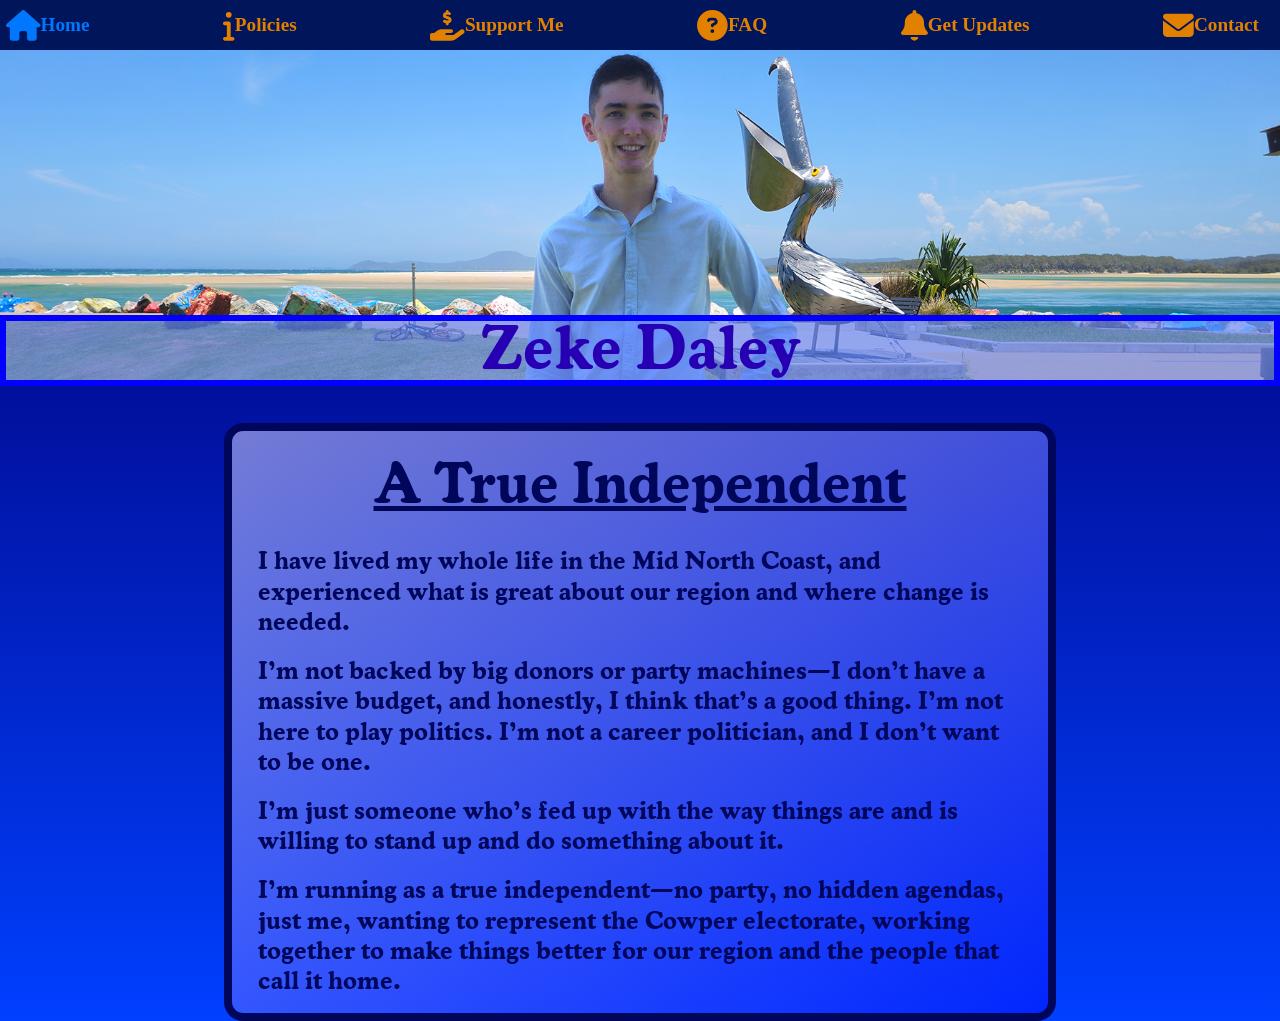
==== index.html @ 2a273895 "FAQ first iteration" ====
<!DOCTYPE html>
<html lang="en">
  <head>
    <meta charset="UTF-8" />
    <meta name="viewport" content="width=device-width, initial-scale=1.0" />
    <title>Zeke Daley Campaign For Independent Of Cowper</title>
    <link rel="icon" type="image/png" href="favicon.ico" />
    <link rel="stylesheet" href="Stylesheet.css" />
    <base target="_self" />
    <script src="Functions.js"></script>
  </head>
  <body>
    <div class="banner">
      <a class="button-current-page" href="index.html"
        ><span class="button-text">Home</span
        ><svg class="icons" viewBox="0 0 576 512">
          <path
            d="M575.8 255.5c0 18-15 32.1-32 32.1l-32 0 .7 160.2c0 2.7-.2 5.4-.5 8.1l0 16.2c0 22.1-17.9 40-40 40l-16 0c-1.1 0-2.2 0-3.3-.1c-1.4 .1-2.8 .1-4.2 .1L416 512l-24 0c-22.1 0-40-17.9-40-40l0-24 0-64c0-17.7-14.3-32-32-32l-64 0c-17.7 0-32 14.3-32 32l0 64 0 24c0 22.1-17.9 40-40 40l-24 0-31.9 0c-1.5 0-3-.1-4.5-.2c-1.2 .1-2.4 .2-3.6 .2l-16 0c-22.1 0-40-17.9-40-40l0-112c0-.9 0-1.9 .1-2.8l0-69.7-32 0c-18 0-32-14-32-32.1c0-9 3-17 10-24L266.4 8c7-7 15-8 22-8s15 2 21 7L564.8 231.5c8 7 12 15 11 24z"
          /></svg
      ></a>

      <a class="button" href="Policies.html"
        ><span class="button-text">Policies</span
        ><svg class="icons" viewBox="0 0 192 512">
          <path
            d="M48 80a48 48 0 1 1 96 0A48 48 0 1 1 48 80zM0 224c0-17.7 14.3-32 32-32l64 0c17.7 0 32 14.3 32 32l0 224 32 0c17.7 0 32 14.3 32 32s-14.3 32-32 32L32 512c-17.7 0-32-14.3-32-32s14.3-32 32-32l32 0 0-192-32 0c-17.7 0-32-14.3-32-32z"
          /></svg
      ></a>

      <a class="button" href="Support-Me.html"
        ><span class="button-text">Support Me</span
        ><svg class="icons" viewBox="0 0 576 512">
          <path
            d="M312 24l0 10.5c6.4 1.2 12.6 2.7 18.2 4.2c12.8 3.4 20.4 16.6 17 29.4s-16.6 20.4-29.4 17c-10.9-2.9-21.1-4.9-30.2-5c-7.3-.1-14.7 1.7-19.4 4.4c-2.1 1.3-3.1 2.4-3.5 3c-.3 .5-.7 1.2-.7 2.8c0 .3 0 .5 0 .6c.2 .2 .9 1.2 3.3 2.6c5.8 3.5 14.4 6.2 27.4 10.1l.9 .3s0 0 0 0c11.1 3.3 25.9 7.8 37.9 15.3c13.7 8.6 26.1 22.9 26.4 44.9c.3 22.5-11.4 38.9-26.7 48.5c-6.7 4.1-13.9 7-21.3 8.8l0 10.6c0 13.3-10.7 24-24 24s-24-10.7-24-24l0-11.4c-9.5-2.3-18.2-5.3-25.6-7.8c-2.1-.7-4.1-1.4-6-2c-12.6-4.2-19.4-17.8-15.2-30.4s17.8-19.4 30.4-15.2c2.6 .9 5 1.7 7.3 2.5c13.6 4.6 23.4 7.9 33.9 8.3c8 .3 15.1-1.6 19.2-4.1c1.9-1.2 2.8-2.2 3.2-2.9c.4-.6 .9-1.8 .8-4.1l0-.2c0-1 0-2.1-4-4.6c-5.7-3.6-14.3-6.4-27.1-10.3l-1.9-.6c-10.8-3.2-25-7.5-36.4-14.4c-13.5-8.1-26.5-22-26.6-44.1c-.1-22.9 12.9-38.6 27.7-47.4c6.4-3.8 13.3-6.4 20.2-8.2L264 24c0-13.3 10.7-24 24-24s24 10.7 24 24zM568.2 336.3c13.1 17.8 9.3 42.8-8.5 55.9L433.1 485.5c-23.4 17.2-51.6 26.5-80.7 26.5L192 512 32 512c-17.7 0-32-14.3-32-32l0-64c0-17.7 14.3-32 32-32l36.8 0 44.9-36c22.7-18.2 50.9-28 80-28l78.3 0 16 0 64 0c17.7 0 32 14.3 32 32s-14.3 32-32 32l-64 0-16 0c-8.8 0-16 7.2-16 16s7.2 16 16 16l120.6 0 119.7-88.2c17.8-13.1 42.8-9.3 55.9 8.5zM193.6 384c0 0 0 0 0 0l-.9 0c.3 0 .6 0 .9 0z"
          /></svg
      ></a>

      <a class="button" href="FAQ.html"
        ><span class="button-text">FAQ</span
        ><svg class="icons" viewBox="0 0 512 512">
          <path
            d="M256 512A256 256 0 1 0 256 0a256 256 0 1 0 0 512zM169.8 165.3c7.9-22.3 29.1-37.3 52.8-37.3l58.3 0c34.9 0 63.1 28.3 63.1 63.1c0 22.6-12.1 43.5-31.7 54.8L280 264.4c-.2 13-10.9 23.6-24 23.6c-13.3 0-24-10.7-24-24l0-13.5c0-8.6 4.6-16.5 12.1-20.8l44.3-25.4c4.7-2.7 7.6-7.7 7.6-13.1c0-8.4-6.8-15.1-15.1-15.1l-58.3 0c-3.4 0-6.4 2.1-7.5 5.3l-.4 1.2c-4.4 12.5-18.2 19-30.6 14.6s-19-18.2-14.6-30.6l.4-1.2zM224 352a32 32 0 1 1 64 0 32 32 0 1 1 -64 0z"
          /></svg
      ></a>

      <a class="button" href="Get-Updates.html"
        ><span class="button-text">Get Updates</span
        ><svg class="icons" viewBox="0 0 448 512">
          <path
            d="M224 0c-17.7 0-32 14.3-32 32l0 19.2C119 66 64 130.6 64 208l0 18.8c0 47-17.3 92.4-48.5 127.6l-7.4 8.3c-8.4 9.4-10.4 22.9-5.3 34.4S19.4 416 32 416l384 0c12.6 0 24-7.4 29.2-18.9s3.1-25-5.3-34.4l-7.4-8.3C401.3 319.2 384 273.9 384 226.8l0-18.8c0-77.4-55-142-128-156.8L256 32c0-17.7-14.3-32-32-32zm45.3 493.3c12-12 18.7-28.3 18.7-45.3l-64 0-64 0c0 17 6.7 33.3 18.7 45.3s28.3 18.7 45.3 18.7s33.3-6.7 45.3-18.7z"
          /></svg
      ></a>

      <a class="button" style="margin-right: 15px" href="Contact.html"
        ><span class="button-text">Contact</span
        ><svg class="icons" viewBox="0 0 512 512">
          <path
            d="M48 64C21.5 64 0 85.5 0 112c0 15.1 7.1 29.3 19.2 38.4L236.8 313.6c11.4 8.5 27 8.5 38.4 0L492.8 150.4c12.1-9.1 19.2-23.3 19.2-38.4c0-26.5-21.5-48-48-48L48 64zM0 176L0 384c0 35.3 28.7 64 64 64l384 0c35.3 0 64-28.7 64-64l0-208L294.4 339.2c-22.8 17.1-54 17.1-76.8 0L0 176z"
          /></svg
      ></a>
    </div>

    <div id="mySidenav" class="sidenav">
      <a class="button-current-page-test" href="index.html"
        ><span class="button-text-test">Home</span
        ><svg class="icons-test" viewBox="0 0 576 512">
          <path
            d="M575.8 255.5c0 18-15 32.1-32 32.1l-32 0 .7 160.2c0 2.7-.2 5.4-.5 8.1l0 16.2c0 22.1-17.9 40-40 40l-16 0c-1.1 0-2.2 0-3.3-.1c-1.4 .1-2.8 .1-4.2 .1L416 512l-24 0c-22.1 0-40-17.9-40-40l0-24 0-64c0-17.7-14.3-32-32-32l-64 0c-17.7 0-32 14.3-32 32l0 64 0 24c0 22.1-17.9 40-40 40l-24 0-31.9 0c-1.5 0-3-.1-4.5-.2c-1.2 .1-2.4 .2-3.6 .2l-16 0c-22.1 0-40-17.9-40-40l0-112c0-.9 0-1.9 .1-2.8l0-69.7-32 0c-18 0-32-14-32-32.1c0-9 3-17 10-24L266.4 8c7-7 15-8 22-8s15 2 21 7L564.8 231.5c8 7 12 15 11 24z"
          /></svg
      ></a>

      <a class="button-test" href="Policies.html"
        ><span class="button-text-test">Policies</span
        ><svg class="icons-test" viewBox="0 0 192 512">
          <path
            d="M48 80a48 48 0 1 1 96 0A48 48 0 1 1 48 80zM0 224c0-17.7 14.3-32 32-32l64 0c17.7 0 32 14.3 32 32l0 224 32 0c17.7 0 32 14.3 32 32s-14.3 32-32 32L32 512c-17.7 0-32-14.3-32-32s14.3-32 32-32l32 0 0-192-32 0c-17.7 0-32-14.3-32-32z"
          /></svg
      ></a>

      <a class="button-test" href="Support-Me.html"
        ><span class="button-text-test">Support Me</span
        ><svg class="icons-test" viewBox="0 0 576 512">
          <path
            d="M312 24l0 10.5c6.4 1.2 12.6 2.7 18.2 4.2c12.8 3.4 20.4 16.6 17 29.4s-16.6 20.4-29.4 17c-10.9-2.9-21.1-4.9-30.2-5c-7.3-.1-14.7 1.7-19.4 4.4c-2.1 1.3-3.1 2.4-3.5 3c-.3 .5-.7 1.2-.7 2.8c0 .3 0 .5 0 .6c.2 .2 .9 1.2 3.3 2.6c5.8 3.5 14.4 6.2 27.4 10.1l.9 .3s0 0 0 0c11.1 3.3 25.9 7.8 37.9 15.3c13.7 8.6 26.1 22.9 26.4 44.9c.3 22.5-11.4 38.9-26.7 48.5c-6.7 4.1-13.9 7-21.3 8.8l0 10.6c0 13.3-10.7 24-24 24s-24-10.7-24-24l0-11.4c-9.5-2.3-18.2-5.3-25.6-7.8c-2.1-.7-4.1-1.4-6-2c-12.6-4.2-19.4-17.8-15.2-30.4s17.8-19.4 30.4-15.2c2.6 .9 5 1.7 7.3 2.5c13.6 4.6 23.4 7.9 33.9 8.3c8 .3 15.1-1.6 19.2-4.1c1.9-1.2 2.8-2.2 3.2-2.9c.4-.6 .9-1.8 .8-4.1l0-.2c0-1 0-2.1-4-4.6c-5.7-3.6-14.3-6.4-27.1-10.3l-1.9-.6c-10.8-3.2-25-7.5-36.4-14.4c-13.5-8.1-26.5-22-26.6-44.1c-.1-22.9 12.9-38.6 27.7-47.4c6.4-3.8 13.3-6.4 20.2-8.2L264 24c0-13.3 10.7-24 24-24s24 10.7 24 24zM568.2 336.3c13.1 17.8 9.3 42.8-8.5 55.9L433.1 485.5c-23.4 17.2-51.6 26.5-80.7 26.5L192 512 32 512c-17.7 0-32-14.3-32-32l0-64c0-17.7 14.3-32 32-32l36.8 0 44.9-36c22.7-18.2 50.9-28 80-28l78.3 0 16 0 64 0c17.7 0 32 14.3 32 32s-14.3 32-32 32l-64 0-16 0c-8.8 0-16 7.2-16 16s7.2 16 16 16l120.6 0 119.7-88.2c17.8-13.1 42.8-9.3 55.9 8.5zM193.6 384c0 0 0 0 0 0l-.9 0c.3 0 .6 0 .9 0z"
          /></svg
      ></a>

      <a class="button-test" href="FAQ.html"
        ><span class="button-text-test">FAQ</span
        ><svg class="icons-test" viewBox="0 0 512 512">
          <path
            d="M256 512A256 256 0 1 0 256 0a256 256 0 1 0 0 512zM169.8 165.3c7.9-22.3 29.1-37.3 52.8-37.3l58.3 0c34.9 0 63.1 28.3 63.1 63.1c0 22.6-12.1 43.5-31.7 54.8L280 264.4c-.2 13-10.9 23.6-24 23.6c-13.3 0-24-10.7-24-24l0-13.5c0-8.6 4.6-16.5 12.1-20.8l44.3-25.4c4.7-2.7 7.6-7.7 7.6-13.1c0-8.4-6.8-15.1-15.1-15.1l-58.3 0c-3.4 0-6.4 2.1-7.5 5.3l-.4 1.2c-4.4 12.5-18.2 19-30.6 14.6s-19-18.2-14.6-30.6l.4-1.2zM224 352a32 32 0 1 1 64 0 32 32 0 1 1 -64 0z"
          /></svg
      ></a>

      <a class="button-test" href="Get-Updates.html"
        ><span class="button-text-test">Get Updates</span
        ><svg class="icons-test" viewBox="0 0 448 512">
          <path
            d="M224 0c-17.7 0-32 14.3-32 32l0 19.2C119 66 64 130.6 64 208l0 18.8c0 47-17.3 92.4-48.5 127.6l-7.4 8.3c-8.4 9.4-10.4 22.9-5.3 34.4S19.4 416 32 416l384 0c12.6 0 24-7.4 29.2-18.9s3.1-25-5.3-34.4l-7.4-8.3C401.3 319.2 384 273.9 384 226.8l0-18.8c0-77.4-55-142-128-156.8L256 32c0-17.7-14.3-32-32-32zm45.3 493.3c12-12 18.7-28.3 18.7-45.3l-64 0-64 0c0 17 6.7 33.3 18.7 45.3s28.3 18.7 45.3 18.7s33.3-6.7 45.3-18.7z"
          /></svg
      ></a>

      <a class="button-test" style="margin-right: 15px" href="Contact.html"
        ><span class="button-text-test">Contact</span
        ><svg class="icons-test" viewBox="0 0 512 512">
          <path
            d="M48 64C21.5 64 0 85.5 0 112c0 15.1 7.1 29.3 19.2 38.4L236.8 313.6c11.4 8.5 27 8.5 38.4 0L492.8 150.4c12.1-9.1 19.2-23.3 19.2-38.4c0-26.5-21.5-48-48-48L48 64zM0 176L0 384c0 35.3 28.7 64 64 64l384 0c35.3 0 64-28.7 64-64l0-208L294.4 339.2c-22.8 17.1-54 17.1-76.8 0L0 176z"
          /></svg
      ></a>
    </div>

    <!-- Mobile -->
    <div class="banner-mobile">
      <a class="button-mobile" href="Policies.html"
        ><svg class="icons-mobile" viewBox="0 0 192 512">
          <path
            d="M48 80a48 48 0 1 1 96 0A48 48 0 1 1 48 80zM0 224c0-17.7 14.3-32 32-32l64 0c17.7 0 32 14.3 32 32l0 224 32 0c17.7 0 32 14.3 32 32s-14.3 32-32 32L32 512c-17.7 0-32-14.3-32-32s14.3-32 32-32l32 0 0-192-32 0c-17.7 0-32-14.3-32-32z"
          /></svg
      ></a>

      <a class="button-mobile" href="Support-Me.html"
        ><svg class="icons-mobile" viewBox="0 0 576 512">
          <path
            d="M312 24l0 10.5c6.4 1.2 12.6 2.7 18.2 4.2c12.8 3.4 20.4 16.6 17 29.4s-16.6 20.4-29.4 17c-10.9-2.9-21.1-4.9-30.2-5c-7.3-.1-14.7 1.7-19.4 4.4c-2.1 1.3-3.1 2.4-3.5 3c-.3 .5-.7 1.2-.7 2.8c0 .3 0 .5 0 .6c.2 .2 .9 1.2 3.3 2.6c5.8 3.5 14.4 6.2 27.4 10.1l.9 .3s0 0 0 0c11.1 3.3 25.9 7.8 37.9 15.3c13.7 8.6 26.1 22.9 26.4 44.9c.3 22.5-11.4 38.9-26.7 48.5c-6.7 4.1-13.9 7-21.3 8.8l0 10.6c0 13.3-10.7 24-24 24s-24-10.7-24-24l0-11.4c-9.5-2.3-18.2-5.3-25.6-7.8c-2.1-.7-4.1-1.4-6-2c-12.6-4.2-19.4-17.8-15.2-30.4s17.8-19.4 30.4-15.2c2.6 .9 5 1.7 7.3 2.5c13.6 4.6 23.4 7.9 33.9 8.3c8 .3 15.1-1.6 19.2-4.1c1.9-1.2 2.8-2.2 3.2-2.9c.4-.6 .9-1.8 .8-4.1l0-.2c0-1 0-2.1-4-4.6c-5.7-3.6-14.3-6.4-27.1-10.3l-1.9-.6c-10.8-3.2-25-7.5-36.4-14.4c-13.5-8.1-26.5-22-26.6-44.1c-.1-22.9 12.9-38.6 27.7-47.4c6.4-3.8 13.3-6.4 20.2-8.2L264 24c0-13.3 10.7-24 24-24s24 10.7 24 24zM568.2 336.3c13.1 17.8 9.3 42.8-8.5 55.9L433.1 485.5c-23.4 17.2-51.6 26.5-80.7 26.5L192 512 32 512c-17.7 0-32-14.3-32-32l0-64c0-17.7 14.3-32 32-32l36.8 0 44.9-36c22.7-18.2 50.9-28 80-28l78.3 0 16 0 64 0c17.7 0 32 14.3 32 32s-14.3 32-32 32l-64 0-16 0c-8.8 0-16 7.2-16 16s7.2 16 16 16l120.6 0 119.7-88.2c17.8-13.1 42.8-9.3 55.9 8.5zM193.6 384c0 0 0 0 0 0l-.9 0c.3 0 .6 0 .9 0z"
          /></svg
      ></a>

      <a class="button-mobile" href="FAQ.html"
        ><svg class="icons-mobile" viewBox="0 0 512 512">
          <path
            d="M256 512A256 256 0 1 0 256 0a256 256 0 1 0 0 512zM169.8 165.3c7.9-22.3 29.1-37.3 52.8-37.3l58.3 0c34.9 0 63.1 28.3 63.1 63.1c0 22.6-12.1 43.5-31.7 54.8L280 264.4c-.2 13-10.9 23.6-24 23.6c-13.3 0-24-10.7-24-24l0-13.5c0-8.6 4.6-16.5 12.1-20.8l44.3-25.4c4.7-2.7 7.6-7.7 7.6-13.1c0-8.4-6.8-15.1-15.1-15.1l-58.3 0c-3.4 0-6.4 2.1-7.5 5.3l-.4 1.2c-4.4 12.5-18.2 19-30.6 14.6s-19-18.2-14.6-30.6l.4-1.2zM224 352a32 32 0 1 1 64 0 32 32 0 1 1 -64 0z"
          /></svg
      ></a>

      <a class="button-mobile" href="Get-Updates.html"
        ><svg class="icons-mobile" viewBox="0 0 448 512">
          <path
            d="M224 0c-17.7 0-32 14.3-32 32l0 19.2C119 66 64 130.6 64 208l0 18.8c0 47-17.3 92.4-48.5 127.6l-7.4 8.3c-8.4 9.4-10.4 22.9-5.3 34.4S19.4 416 32 416l384 0c12.6 0 24-7.4 29.2-18.9s3.1-25-5.3-34.4l-7.4-8.3C401.3 319.2 384 273.9 384 226.8l0-18.8c0-77.4-55-142-128-156.8L256 32c0-17.7-14.3-32-32-32zm45.3 493.3c12-12 18.7-28.3 18.7-45.3l-64 0-64 0c0 17 6.7 33.3 18.7 45.3s28.3 18.7 45.3 18.7s33.3-6.7 45.3-18.7z"
          /></svg
      ></a>

      <a class="button-mobile" href="Contact.html"
        ><svg class="icons-mobile" viewBox="0 0 512 512">
          <path
            d="M48 64C21.5 64 0 85.5 0 112c0 15.1 7.1 29.3 19.2 38.4L236.8 313.6c11.4 8.5 27 8.5 38.4 0L492.8 150.4c12.1-9.1 19.2-23.3 19.2-38.4c0-26.5-21.5-48-48-48L48 64zM0 176L0 384c0 35.3 28.7 64 64 64l384 0c35.3 0 64-28.7 64-64l0-208L294.4 339.2c-22.8 17.1-54 17.1-76.8 0L0 176z"
          /></svg
      ></a>

      <a class="button-mobile">
        <div class="hamburger-div">
          <label class="hamburger-menu">
            <input type="checkbox" id="Test-check" onclick="sidebar()" />
          </label>
        </div>
      </a>
    </div>
    <div class="title-div-alignment">
      <div class="image-div">
        <div class="title-div">
          <h1 class="title">Zeke Daley</h1>
        </div>
      </div>
    </div>
    <div class="main-div">
      <div class="intro-div">
        <h2 class="intro-title">A True Independent</h2>
        <br />
        <span class="intro-text">
          <p class="intro-paragraph">
            I have lived my whole life in the Mid North Coast, and experienced
            what is great about our region and where change is needed.
          </p>
          <p class="intro-paragraph">
            I’m not backed by big donors or party machines—I don’t have a
            massive budget, and honestly, I think that’s a good thing. I’m not
            here to play politics. I’m not a career politician, and I don’t want
            to be one.
          </p>
          <p class="intro-paragraph">
            I’m just someone who’s fed up with the way things are and is willing
            to stand up and do something about it.
          </p>
          <p class="intro-paragraph">
            I’m running as a true independent—no party, no hidden agendas, just
            me, wanting to represent the Cowper electorate, working together to
            make things better for our region and the people that call it home.
          </p>
        </span>
      </div>
    </div>

    <script>
      function hidemenu(x) {
        function sidebar() {
          var checkBox = document.getElementById("Test-check");
          if (checkBox.checked == true) {
            document.getElementById("mySidenav").style.width = "100%";
          } else {
            document.getElementById("mySidenav").style.width = "0";
          }
        }
        if (x.matches) {
          // If media query matches
          document.getElementById("Test-check").disabled = false;
        } else {
          document.getElementById("Test-check").disabled = true;
          document.getElementById("mySidenav").style.width = "0";
          document.getElementById("Test-check").checked = false;
        }
      }

      // Create a MediaQueryList object
      var x = window.matchMedia("(orientation: portrait)");

      // Call listener function at run time
      hidemenu(x);

      // Attach listener function on state changes
      x.addEventListener("change", function () {
        hidemenu(x);
      });
    </script>
  </body>
</html>
---- Stylesheet.css ----
:root {
  --Device-Height: 100vh;
  --Device-Width: 100vw;
  --Banner-Link-Colour: #e28000;
  --Button-Underline: none;
  --Button-Transition: 0.25s;
  --Button-Underline-Transition: 0.8vh;
  --Button-Underline-Transition-Colour: #6b6d8b00;
  --Main-Text-Colour: #00065a;
  --Bright-Blue: #2700b4;
  --aspect-ratio: calc(100vh / 100vw);
  /* Hamburger variables */
  --bar-width: 6vh;
  --bar-height: 0.8vh;
  --hamburger-gap: 1vh;
  --animation-timing: 200ms ease-in-out;
  --hamburger-height: calc(var(--bar-height) * 3 + var(--hamburger-gap) * 2);
  /* Dropdown variables */
  --dropdown-rotation: 0;
}
@font-face {
  font-family: "Cooper";
  src: url(Fonts/Cooper-ttf/Cooper-Bold.ttf) format("truetype");
}
@font-face {
  font-family: "Cooper-Regular";
  src: url(Fonts/Cooper-ttf/Cooper-Bold.ttf) format("truetype");
}
@font-face {
  font-family: "Cooper-Thin";
  src: url(Fonts/Cooper-ttf/Cooper-SemiBold.ttf) format("truetype");
}
/* Hamburger */

.hamburger-div {
  height: 0px;
  width: 0px;
}

.hamburger-menu {
  --x-width: calc(var(--hamburger-height) * 1.41421356237);
  --Banner-Link-Colour: #00000000;
  display: flex;
  flex-direction: column;
  gap: var(--hamburger-gap);
  top: 0px;
  position: relative;
  z-index: -2;
  cursor: default;
}

.sidenav {
  display: flex;
  flex-direction: column;
  justify-content: start;
  height: 100%;
  width: 0;
  max-width: 100%;
  position: fixed;
  z-index: 1;
  top: 0;
  right: 0;
  background-color: #3d0083;
  overflow-x: hidden;
  transition: 0.5s;
  padding-top: 60px;
}

.button-current-page-test {
  display: flex;
  z-index: 2;
  align-items: center;
  justify-content: left;
  cursor: pointer;
  top: 0px;
  height: fit-content;
  flex-direction: row-reverse;
  background-color: #00000000;
  border: none;
  margin: 0.6vw;
  --Banner-Link-Colour: #0077ff;
}
.button-text-test {
  font-size: 10vw;
  z-index: 2;
  font-weight: 900;
  font-family: Georgia;
  color: var(--Banner-Link-Colour);
  text-decoration: var(--Button-Underline);
  transition: var(--Button-Transition);
  text-underline-offset: var(--Button-Underline-Transition);
  text-decoration-color: var(--Button-Underline-Transition-Colour);
}
.icons-test {
  height: 10vw;
  z-index: 2;
  position: relative;
  fill: var(--Banner-Link-Colour);
  transition: var(--Button-Transition);
}

/* Hamburger end */
/* Dropdown Start */
.dropdown-div {
  height: 0px;
  width: 0px;
}

.dropdown-menu {
  --x-width: calc(var(--dropdown-height) * 1.41421356237);
  --Banner-Link-Colour: #00000000;
  display: flex;
  flex-direction: column;
  gap: var(--dropdown-gap);
  top: 0px;
  position: relative;
  z-index: -2;
  cursor: default;
}

.sidenav {
  display: flex;
  flex-direction: column;
  justify-content: start;
  height: 100%;
  width: 0;
  max-width: 100%;
  position: fixed;
  z-index: 1;
  top: 0;
  right: 0;
  background-color: #3d0083;
  overflow-x: hidden;
  transition: 0.5s;
  padding-top: 60px;
}

.button-current-page-test {
  display: flex;
  z-index: 2;
  align-items: center;
  justify-content: left;
  cursor: pointer;
  top: 0px;
  height: fit-content;
  flex-direction: row-reverse;
  background-color: #00000000;
  border: none;
  margin: 0.6vw;
  --Banner-Link-Colour: #0077ff;
}
.button-text-test {
  font-size: 10vw;
  z-index: 2;
  font-weight: 900;
  font-family: Georgia;
  color: var(--Banner-Link-Colour);
  text-decoration: var(--Button-Underline);
  transition: var(--Button-Transition);
  text-underline-offset: var(--Button-Underline-Transition);
  text-decoration-color: var(--Button-Underline-Transition-Colour);
}
.icons-test {
  height: 10vw;
  z-index: 2;
  position: relative;
  fill: var(--Banner-Link-Colour);
  transition: var(--Button-Transition);
}
/* Dropdown End */
ul {
  list-style-type: disc;
}
.banner {
  display: flex;
  justify-content: space-between;
  background-color: #00155a;
  padding: 0.47vw;
}
.banner-mobile {
  height: 0px;
  padding: 0vw;
  z-index: -2;
}
.button {
  display: flex;
  align-items: center;
  justify-content: center;
  cursor: pointer;
  top: 0px;
  height: 3vw;
  flex-direction: row-reverse;
  background-color: #00000000;
  border: none;
}
:link {
  color: #00000000;
}
.button:hover {
  --Banner-Link-Colour: #704000;
  --Button-Underline: underline;
  transition: var(--Button-Transition);
  --Button-Underline-Transition-Colour: #704000;
  --Button-Underline-Transition: 0.16vw;
}
.button-current-page {
  display: flex;
  align-items: center;
  justify-content: center;
  cursor: pointer;
  top: 0px;
  height: 3vw;
  flex-direction: row-reverse;
  background-color: #00000000;
  border: none;
  --Banner-Link-Colour: #0077ff;
}
.button-current-page:hover {
  --Banner-Link-Colour: #6b6d8b;
  --Button-Underline: underline;
  --Button-Underline-Transition: 3px;
  --Button-Underline-Transition-Colour: #6b6d8b;
}
.button-text {
  font-size: 1.5vw;
  font-weight: 900;
  font-family: Georgia;
  color: var(--Banner-Link-Colour);
  text-decoration: var(--Button-Underline);
  transition: var(--Button-Transition);
  text-underline-offset: var(--Button-Underline-Transition);
  text-decoration-color: var(--Button-Underline-Transition-Colour);
}
.intro-title {
  color: var(--Main-Text-Colour);
  font-family: "Cooper";
  font-size: 1.5cm;
  text-decoration: underline;
  text-underline-offset: 0.1cm;
}
.intro-subtitle {
  color: var(--Main-Text-Colour);
  font-family: "Cooper";
  font-size: 1cm;
  text-decoration: underline;
  text-align: left;
}
.intro-paragraph {
  color: var(--Main-Text-Colour);
  font-family: "Cooper-Regular";
  line-height: 0.8cm;
  margin-bottom: 0.5cm;
  font-size: 0.67cm;
  text-align: left;
}
.FAQ-Heading {
  color: var(--Bright-Blue);
  font-family: "Cooper-Regular";
  line-height: 0.8cm;
  text-decoration: underline;
  text-decoration-thickness: 0.07cm;
  margin-bottom: 0.5cm;
  font-size: 0.67cm;
  text-align: left;
}
.email-link {
  color: var(--Main-Text-Colour);
  font-family: "Cooper-Regular";
  line-height: 0.8cm;
  margin-bottom: 0.5cm;
  font-size: 0.67cm;
  text-align: left;
}
.bottom-text {
  color: var(--Main-Text-Colour);
  font-family: "Cooper-Thin";
  line-height: 0.8cm;
  margin-bottom: 0.5cm;
  font-size: 0.67cm;
  font-style: italic;
}
.bottom-div {
  width: 70%;
}
.intro-div {
  display: flex;
  flex-direction: column;
  align-items: center;
  background-image: linear-gradient(
    150deg,
    rgba(212, 212, 255, 0.541),
    rgba(0, 26, 255, 0.658)
  );
  text-align: center;
  margin-top: 3vw;
  border-radius: 1.5vw;
  border-width: 0.23cm;
  border-style: solid;
  border-color: var(--Main-Text-Colour);
  padding-left: 2vw;
  padding-right: 2vw;
  width: 65%;
}
.intro-text {
  color: var(--Main-Text-Colour);
  font-family: Helvetica;
}
.main-div {
  display: flex;
  justify-content: center;
  position: relative;
}
.icons {
  height: 2.4vw;
  position: relative;
  fill: var(--Banner-Link-Colour);
  transition: var(--Button-Transition);
}
.icons-mobile {
  height: 0;
  position: relative;
  fill: var(--Banner-Link-Colour);
  transition: var(--Button-Transition);
}
.title {
  color: var(--Bright-Blue);
  font-size: 4.8vw;
  font-weight: 1000;
  font-family: "Cooper";
  position: relative;
  text-align: center;
  bottom: 0.6vw;
}
.title-div {
  display: flex;
  flex-direction: column;
  justify-content: center;
  position: absolute;
  width: 100%;
  height: 5.5vw;
  background-color: #678affa9;
  border-style: solid;
  border-width: 0.75vh;
  border-color: #0400ff;
  top: 20.7vw;
}
.title-div-alignment {
  width: 100%;
  display: flex;
  flex-direction: column;
}
.Self_Image {
  position: relative;
  top: 0px;
  width: 100%;
  height: auto;
  opacity: 100%;
  z-index: -1;
}
.image-div {
  display: flex;
  flex-direction: column;
  position: relative;
  margin: 0px;
  background-image: url("Photo-for-funds-Long-Banner.png");
  background-size: contain;
  aspect-ratio: 7152 / 1870;
}

body {
  background: linear-gradient(to bottom, #02007c 20vh, #0040ff);
  min-height: 100vh;
  margin: 0;
}

* {
  margin: 0;
  padding: 0;
  box-sizing: border-box;
}
@media (orientation: portrait) {
  .title {
    color: #2700b4;
    font-size: 8.5vw;
    font-weight: 1000;
    font-family: "Cooper";
    position: relative;
    text-align: center;
    bottom: 1vw;
  }
  .title-div {
    display: flex;
    flex-direction: column;
    justify-content: center;
    position: absolute;
    width: 100%;
    height: 12vw;
    background-color: #678affa9;
    border-style: solid;
    border-width: 0.75vh;
    border-color: #0400ff;
    top: 44.5vw;
  }
  .title-div-alignment {
    width: 100%;
    display: flex;
    flex-direction: column;
  }
  .intro-div {
    width: 92vw;
    padding-left: 5vw;
    padding-right: 5vw;
  }
  .intro-title {
    font-size: 0.8cm;
  }
  .intro-subtitle {
    font-size: 0.6cm;
  }
  .intro-paragraph {
    line-height: 0.7cm;
    font-size: 0.5cm;
    font-family: "Cooper-Regular";
  }
  .bottom-text {
    font-size: 0.6cm;
  }
  .bottom-div {
    width: 100%;
  }
  .banner {
    padding: 0px;
  }
  .button-mobile {
    display: flex;
    align-items: center;
    justify-content: center;
    cursor: pointer;
    top: 0px;
    height: fit-content;
    flex-direction: row-reverse;
    background-color: #00000000;
    border: none;
  }
  .banner-mobile {
    display: flex;
    z-index: 2;
    justify-content: space-between;
    background-color: #00155a;
    padding: 0.47vw;
    height: fit-content;
  }
  .image-div {
    background-image: url("Self_Photo_Banner-Phone.png");
    background-size: contain;
    aspect-ratio: 4392 / 2469;
  }
  .button {
    width: 0px;
    height: 0px;
  }
  .icons {
    height: 0px;
  }
  .icons-mobile {
    height: 5vh;
    width: 5vh;
  }
  .button-current-page {
    width: 0px;
    height: fit-content;
  }
  .button-text {
    font-size: 0px;
  }
  /* Hamburger */

  .hamburger-div {
    height: fit-content;
    width: fit-content;
  }

  .hamburger-menu {
    --x-width: calc(var(--hamburger-height) * 1.41421356237);
    --Banner-Link-Colour: rgb(255, 115, 0);

    display: flex;
    flex-direction: column;
    gap: var(--hamburger-gap);
    width: 6vh;
    position: relative;
    top: var(--hamburger-margin);
    left: var(--hamburger-margin);
    z-index: 2;
    cursor: pointer;
  }
  .hamburger-menu:has(input:focus-visible)::before,
  .hamburger-menu:has(input:focus-visible)::after,
  .hamburger-menu input:focus-visible {
    border: 1px solid var(--Banner-Link-Colour);
    box-shadow: 0 0 0 1px var(--Banner-Link-Colour);
  }

  .hamburger-menu::before,
  .hamburger-menu::after,
  .hamburger-menu input {
    content: "";
    width: var(--bar-width);
    height: var(--bar-height);
    background-color: var(--Banner-Link-Colour);
    border-radius: 9999px;
    transform-origin: left center;
    transition: opacity var(--animation-timing), width var(--animation-timing),
      rotate var(--animation-timing), translate var(--animation-timing),
      background-color var(--animation-timing);
  }

  .hamburger-menu input {
    appearance: none;
    padding: 0;
    margin: 0;
    outline: none;
    pointer-events: none;
  }

  .hamburger-menu:has(input:checked)::before {
    rotate: 45deg;
    width: var(--x-width);
    translate: 0 calc(var(--bar-height) / -2);
  }

  .hamburger-menu:has(input:checked)::after {
    rotate: -45deg;
    width: var(--x-width);
    translate: 0 calc(var(--bar-height) / 2);
  }

  .hamburger-menu input:checked {
    opacity: 0;
    width: 0;
  }

  .sidenav {
    display: flex;
    flex-direction: column;
    justify-content: start;
    height: 100%;
    width: 0;
    max-width: 100%;
    position: fixed;
    z-index: 1;
    top: 0;
    right: 0;
    background-color: #3d0083;
    overflow-x: hidden;
    transition: 0.5s;
    padding-top: 60px;
  }

  .button-test {
    display: flex;
    align-items: center;
    justify-content: left;
    cursor: pointer;
    top: 0px;
    height: fit-content;
    width: 80vw;
    flex-direction: row-reverse;
    background-color: #00000000;
    border: none;
    margin: 0.6vw;
    margin-top: 5vw;
  }
  .button-test:hover {
    --Banner-Link-Colour: #704000;
    --Button-Underline: underline;
    transition: var(--Button-Transition);
    --Button-Underline-Transition-Colour: #704000;
    --Button-Underline-Transition: 0.16vw;
  }
  .button-current-page-test {
    display: flex;
    z-index: 2;
    align-items: center;
    justify-content: left;
    cursor: pointer;
    top: 0px;
    height: fit-content;
    width: 80vw;
    flex-direction: row-reverse;
    background-color: #00000000;
    border: none;
    margin: 0.6vw;
    margin-top: 5vw;
    --Banner-Link-Colour: #0077ff;
  }
  .button-current-page-test:hover {
    --Banner-Link-Colour: #6b6d8b;
    --Button-Underline: underline;
    transition: var(--Button-Transition);
    --Button-Underline-Transition-Colour: #6b6d8b;
    --Button-Underline-Transition: 0.16vw;
  }
  .button-text-test {
    font-size: 7vw;
    z-index: 2;
    font-weight: 900;
    font-family: Georgia;
    color: var(--Banner-Link-Colour);
    text-decoration: var(--Button-Underline);
    transition: var(--Button-Transition);
    text-underline-offset: var(--Button-Underline-Transition);
    text-decoration-color: var(--Button-Underline-Transition-Colour);
  }
  .icons-test {
    height: 7vw;
    width: 7vw;
    margin: 0.5vw;
    margin-right: 1.25vw;
    z-index: 2;
    position: relative;
    fill: var(--Banner-Link-Colour);
    transition: var(--Button-Transition);
  }
}
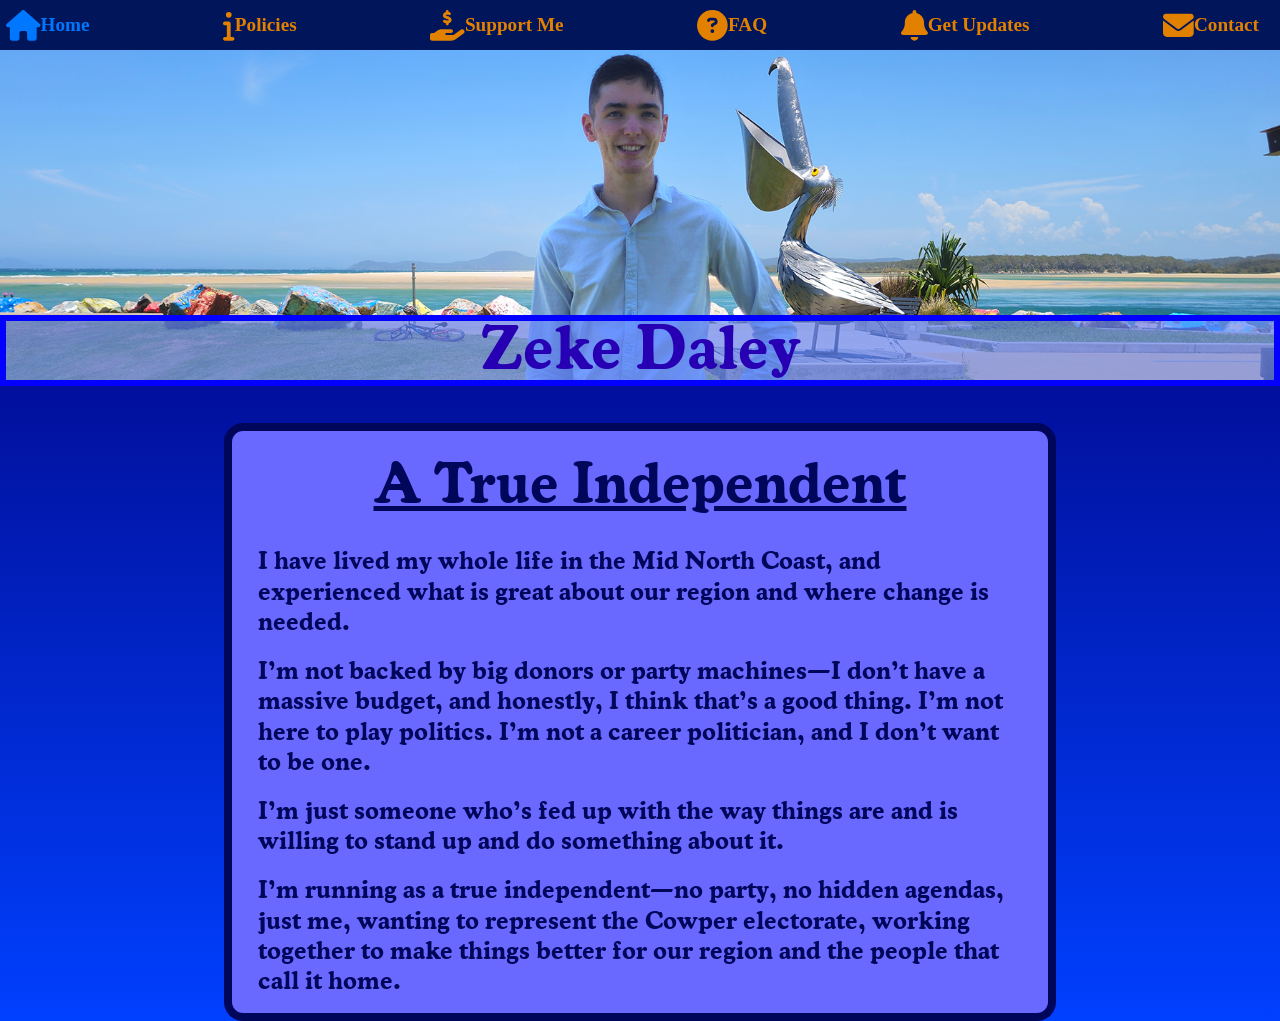
==== commit efe0d60f: "updated div background so all are the same as FAQ" ====
--- a/index.html
+++ b/index.html
@@ -163,7 +163,16 @@
       </div>
     </div>
     <div class="main-div">
-      <div class="intro-div">
+      <div
+        class="intro-div"
+        style="
+          background-image: linear-gradient(
+            150deg,
+            rgb(105, 105, 255),
+            rgb(105, 105, 255)
+          );
+        "
+      >
         <h2 class="intro-title">A True Independent</h2>
         <br />
         <span class="intro-text">
--- a/Stylesheet.css
+++ b/Stylesheet.css
@@ -100,74 +100,140 @@
 }
 
 /* Hamburger end */
-/* Dropdown Start */
-.dropdown-div {
-  height: 0px;
-  width: 0px;
-}
-
-.dropdown-menu {
-  --x-width: calc(var(--dropdown-height) * 1.41421356237);
-  --Banner-Link-Colour: #00000000;
-  display: flex;
-  flex-direction: column;
-  gap: var(--dropdown-gap);
-  top: 0px;
-  position: relative;
-  z-index: -2;
-  cursor: default;
-}
-
-.sidenav {
-  display: flex;
-  flex-direction: column;
-  justify-content: start;
-  height: 100%;
-  width: 0;
-  max-width: 100%;
-  position: fixed;
-  z-index: 1;
-  top: 0;
-  right: 0;
-  background-color: #3d0083;
-  overflow-x: hidden;
-  transition: 0.5s;
-  padding-top: 60px;
-}
-
-.button-current-page-test {
-  display: flex;
-  z-index: 2;
-  align-items: center;
-  justify-content: left;
-  cursor: pointer;
-  top: 0px;
-  height: fit-content;
-  flex-direction: row-reverse;
-  background-color: #00000000;
-  border: none;
-  margin: 0.6vw;
-  --Banner-Link-Colour: #0077ff;
-}
-.button-text-test {
-  font-size: 10vw;
-  z-index: 2;
-  font-weight: 900;
-  font-family: Georgia;
-  color: var(--Banner-Link-Colour);
-  text-decoration: var(--Button-Underline);
-  transition: var(--Button-Transition);
-  text-underline-offset: var(--Button-Underline-Transition);
-  text-decoration-color: var(--Button-Underline-Transition-Colour);
-}
-.icons-test {
-  height: 10vw;
-  z-index: 2;
-  position: relative;
-  fill: var(--Banner-Link-Colour);
-  transition: var(--Button-Transition);
-}
-/* Dropdown End */
+
+
+  /* Dropdown Start */
+
+  .dropdown-menu {
+    --x-width: calc(var(--dropdown-height) * 1.41421356237);
+    --Banner-Link-Colour: rgb(255, 115, 0);
+
+    display: flex;
+    flex-direction: column;
+    gap: var(--dropdown-gap);
+    width: 6vh;
+    position: relative;
+    top: var(--dropdown-margin);
+    left: var(--dropdown-margin);
+    z-index: 2;
+    cursor: pointer;
+  }
+  .dropdown-menu:has(input:focus-visible)::before,
+  .dropdown-menu:has(input:focus-visible)::after,
+  .dropdown-menu input:focus-visible {
+    border: 1px solid var(--Banner-Link-Colour);
+    box-shadow: 0 0 0 1px var(--Banner-Link-Colour);
+  }
+
+  .dropdown-menu input {
+    padding: 0;
+    margin: 0;
+    outline: none;
+    pointer-events: none;
+    transition: 1s;
+  }
+
+  .dropdown-menu:has(input:checked)::before {
+    transform: rotate(90deg);
+    transition: 1s;
+  }
+
+  .dropdown-menu:has(input:checked)::after {
+    transform: rotate(90deg);
+    transition: 1s;
+  }
+
+  .dropdown-menu input:checked {
+    opacity: 0;
+    width: 0;
+  }
+
+  .sidenav {
+    display: flex;
+    flex-direction: column;
+    justify-content: start;
+    height: 100%;
+    width: 0;
+    max-width: 100%;
+    position: fixed;
+    z-index: 1;
+    top: 0;
+    right: 0;
+    background-color: #3d0083;
+    overflow-x: hidden;
+    transition: 0.5s;
+    padding-top: 60px;
+  }
+
+  .button-test {
+    display: flex;
+    align-items: center;
+    justify-content: left;
+    cursor: pointer;
+    top: 0px;
+    height: fit-content;
+    width: 80vw;
+    flex-direction: row-reverse;
+    background-color: #00000000;
+    border: none;
+    margin: 0.6vw;
+    margin-top: 5vw;
+  }
+  .button-test:hover {
+    --Banner-Link-Colour: #704000;
+    --Button-Underline: underline;
+    transition: var(--Button-Transition);
+    --Button-Underline-Transition-Colour: #704000;
+    --Button-Underline-Transition: 0.16vw;
+  }
+  .button-current-page-test {
+    display: flex;
+    z-index: 2;
+    align-items: center;
+    justify-content: left;
+    cursor: pointer;
+    top: 0px;
+    height: fit-content;
+    width: 80vw;
+    flex-direction: row-reverse;
+    background-color: #00000000;
+    border: none;
+    margin: 0.6vw;
+    margin-top: 5vw;
+    --Banner-Link-Colour: #0077ff;
+  }
+  .button-current-page-test:hover {
+    --Banner-Link-Colour: #6b6d8b;
+    --Button-Underline: underline;
+    transition: var(--Button-Transition);
+    --Button-Underline-Transition-Colour: #6b6d8b;
+    --Button-Underline-Transition: 0.16vw;
+  }
+  .button-text-test {
+    font-size: 7vw;
+    z-index: 2;
+    font-weight: 900;
+    font-family: Georgia;
+    color: var(--Banner-Link-Colour);
+    text-decoration: var(--Button-Underline);
+    transition: var(--Button-Transition);
+    text-underline-offset: var(--Button-Underline-Transition);
+    text-decoration-color: var(--Button-Underline-Transition-Colour);
+  }
+  .icons-test {
+    height: 7vw;
+    width: 7vw;
+    margin: 0.5vw;
+    margin-right: 1.25vw;
+    z-index: 2;
+    position: relative;
+    fill: var(--Banner-Link-Colour);
+    transition: var(--Button-Transition);
+  }
+  /* Dropdown End */
+
+
+
 ul {
   list-style-type: disc;
 }
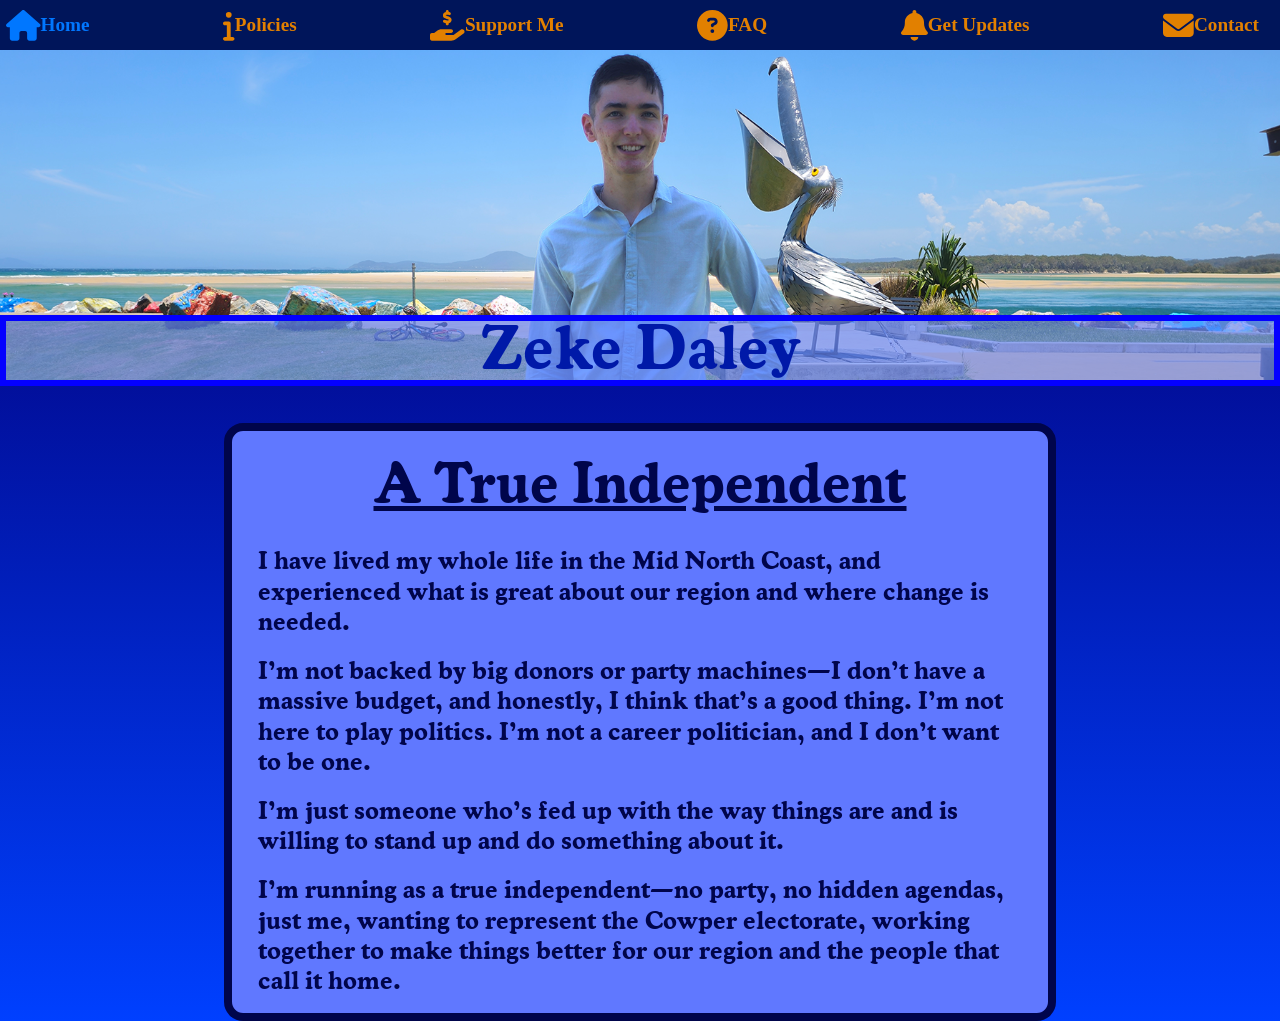
==== commit 640e531b: "Adding dropdown for FAQ and adjusting the colours across the website" ====
--- a/index.html
+++ b/index.html
@@ -9,7 +9,7 @@
     <base target="_self" />
     <script src="Functions.js"></script>
   </head>
-  <body>
+  <body onload="CheckboxCheck()">
     <div class="banner">
       <a class="button-current-page" href="index.html"
         ><span class="button-text">Home</span
@@ -163,16 +163,7 @@
       </div>
     </div>
     <div class="main-div">
-      <div
-        class="intro-div"
-        style="
-          background-image: linear-gradient(
-            150deg,
-            rgb(105, 105, 255),
-            rgb(105, 105, 255)
-          );
-        "
-      >
+      <div class="intro-div">
         <h2 class="intro-title">A True Independent</h2>
         <br />
         <span class="intro-text">
--- a/Stylesheet.css
+++ b/Stylesheet.css
@@ -6,17 +6,17 @@
   --Button-Transition: 0.25s;
   --Button-Underline-Transition: 0.8vh;
   --Button-Underline-Transition-Colour: #6b6d8b00;
-  --Main-Text-Colour: #00065a;
-  --Bright-Blue: #2700b4;
+  --Main-Text-Colour: #00054b;
+  --Bright-Blue: #0019a8;
+  --Subheading-Colour: rgb(0, 0, 141);
   --aspect-ratio: calc(100vh / 100vw);
+  --Link-Colour: rgb(49, 247, 0);
   /* Hamburger variables */
   --bar-width: 6vh;
   --bar-height: 0.8vh;
   --hamburger-gap: 1vh;
   --animation-timing: 200ms ease-in-out;
   --hamburger-height: calc(var(--bar-height) * 3 + var(--hamburger-gap) * 2);
-  /* Dropdown variables */
-  --dropdown-rotation: 0;
 }
 @font-face {
   font-family: "Cooper";
@@ -101,49 +101,416 @@
 
 /* Hamburger end */
 
-
-  /* Dropdown Start */
-
-  .dropdown-menu {
-    --x-width: calc(var(--dropdown-height) * 1.41421356237);
+/* Dropdown Start */
+.dropdown-content {
+  max-height: 0;
+  overflow: hidden;
+  transition: max-height 0.3s ease;
+}
+
+.dropdown-header {
+  cursor: pointer;
+  user-select: none;
+  padding: 10px;
+  margin-bottom: 1px;
+  transform: rotate(-90);
+}
+
+.dropdown-header .arrow {
+  display: inline-block;
+  transition: transform 0.3s ease;
+  transform: rotate(-90);
+  fill: var(--Subheading-Colour);
+}
+.underline {
+  text-decoration-thickness: 0.07cm;
+}
+
+.dropdown-header.active .arrow {
+  transform: rotate(90deg);
+}
+
+/* Optional styling for content area */
+.dropdown-content p {
+  color: var(--Main-Text-Colour);
+  font-family: "Cooper-Regular";
+  line-height: 0.8cm;
+  margin-bottom: 0.5cm;
+  font-size: 0.67cm;
+  text-align: left;
+}
+/* Dropdown End */
+
+ul {
+  list-style-type: disc;
+}
+.banner {
+  display: flex;
+  justify-content: space-between;
+  background-color: #00155a;
+  padding: 0.47vw;
+}
+.banner-mobile {
+  height: 0px;
+  padding: 0vw;
+  z-index: -2;
+}
+.button {
+  display: flex;
+  align-items: center;
+  justify-content: center;
+  cursor: pointer;
+  top: 0px;
+  height: 3vw;
+  flex-direction: row-reverse;
+  background-color: #00000000;
+  border: none;
+}
+:link {
+  color: #00000000;
+}
+.button:hover {
+  --Banner-Link-Colour: #704000;
+  --Button-Underline: underline;
+  transition: var(--Button-Transition);
+  --Button-Underline-Transition-Colour: #704000;
+  --Button-Underline-Transition: 0.16vw;
+}
+.button-current-page {
+  display: flex;
+  align-items: center;
+  justify-content: center;
+  cursor: pointer;
+  top: 0px;
+  height: 3vw;
+  flex-direction: row-reverse;
+  background-color: #00000000;
+  border: none;
+  --Banner-Link-Colour: #0077ff;
+}
+.button-current-page:hover {
+  --Banner-Link-Colour: #6b6d8b;
+  --Button-Underline: underline;
+  --Button-Underline-Transition: 3px;
+  --Button-Underline-Transition-Colour: #6b6d8b;
+}
+.button-text {
+  font-size: 1.5vw;
+  font-weight: 900;
+  font-family: Georgia;
+  color: var(--Banner-Link-Colour);
+  text-decoration: var(--Button-Underline);
+  transition: var(--Button-Transition);
+  text-underline-offset: var(--Button-Underline-Transition);
+  text-decoration-color: var(--Button-Underline-Transition-Colour);
+}
+.intro-title {
+  color: var(--Main-Text-Colour);
+  font-family: "Cooper";
+  font-size: 1.5cm;
+  text-decoration: underline;
+  text-underline-offset: 0.1cm;
+}
+.intro-subtitle {
+  color: var(--Subheading-Colour);
+  font-family: "Cooper";
+  font-size: 1cm;
+  text-decoration: underline;
+  text-align: left;
+}
+.intro-paragraph {
+  color: var(--Main-Text-Colour);
+  font-family: "Cooper-Regular";
+  line-height: 0.8cm;
+  margin-bottom: 0.5cm;
+  font-size: 0.67cm;
+  text-align: left;
+}
+.FAQ-Heading {
+  color: var(--Subheading-Colour);
+  font-family: "Cooper-Regular";
+  line-height: 0.8cm;
+  margin-bottom: 0cm;
+  font-size: 0.67cm;
+  text-align: left;
+}
+.intro-paragraph-FAQ {
+  color: var(--Main-Text-Colour);
+  font-family: "Cooper-Regular";
+  line-height: 0cm;
+  margin-bottom: 0cm;
+  font-size: 0cm;
+  text-align: left;
+}
+.email-link {
+  color: var(--Main-Text-Colour);
+  font-family: "Cooper-Regular";
+  line-height: 0.8cm;
+  margin-bottom: 0.5cm;
+  font-size: 0.67cm;
+  text-align: left;
+}
+.bottom-text {
+  color: var(--Main-Text-Colour);
+  font-family: "Cooper-Thin";
+  line-height: 0.8cm;
+  margin-bottom: 0.5cm;
+  font-size: 0.67cm;
+  font-style: italic;
+}
+.bottom-div {
+  width: 70%;
+}
+.intro-div {
+  display: flex;
+  flex-direction: column;
+  align-items: center;
+  text-align: center;
+  margin-top: 3vw;
+  background-color: #6078ff;
+  border-radius: 1.5vw;
+  border-width: 0.23cm;
+  border-style: solid;
+  border-color: var(--Main-Text-Colour);
+  padding-left: 2vw;
+  padding-right: 2vw;
+  width: 65%;
+}
+.intro-text {
+  color: var(--Main-Text-Colour);
+  font-family: Helvetica;
+}
+.main-div {
+  display: flex;
+  justify-content: center;
+  position: relative;
+}
+.icons {
+  height: 2.4vw;
+  position: relative;
+  fill: var(--Banner-Link-Colour);
+  transition: var(--Button-Transition);
+}
+.icons-mobile {
+  height: 0;
+  position: relative;
+  fill: var(--Banner-Link-Colour);
+  transition: var(--Button-Transition);
+}
+.title {
+  color: var(--Bright-Blue);
+  font-size: 4.8vw;
+  font-weight: 1000;
+  font-family: "Cooper";
+  position: relative;
+  text-align: center;
+  bottom: 0.6vw;
+}
+.title-div {
+  display: flex;
+  flex-direction: column;
+  justify-content: center;
+  position: absolute;
+  width: 100%;
+  height: 5.5vw;
+  background-color: #678affa9;
+  border-style: solid;
+  border-width: 0.75vh;
+  border-color: #0400ff;
+  top: 20.7vw;
+}
+.title-div-alignment {
+  width: 100%;
+  display: flex;
+  flex-direction: column;
+}
+.Self_Image {
+  position: relative;
+  top: 0px;
+  width: 100%;
+  height: auto;
+  opacity: 100%;
+  z-index: -1;
+}
+.image-div {
+  display: flex;
+  flex-direction: column;
+  position: relative;
+  margin: 0px;
+  background-image: url("Photo-for-funds-Long-Banner.png");
+  background-size: contain;
+  aspect-ratio: 7152 / 1870;
+}
+
+body {
+  background: linear-gradient(to bottom, #02007c 20vh, #0040ff);
+  min-height: 100vh;
+  margin: 0;
+}
+
+* {
+  margin: 0;
+  padding: 0;
+  box-sizing: border-box;
+}
+@media (orientation: portrait) {
+  .title {
+    color: #2700b4;
+    font-size: 8.5vw;
+    font-weight: 1000;
+    font-family: "Cooper";
+    position: relative;
+    text-align: center;
+    bottom: 1vw;
+  }
+  .title-div {
+    display: flex;
+    flex-direction: column;
+    justify-content: center;
+    position: absolute;
+    width: 100%;
+    height: 12vw;
+    background-color: #678affa9;
+    border-style: solid;
+    border-width: 0.75vh;
+    border-color: #0400ff;
+    top: 44.5vw;
+  }
+  .title-div-alignment {
+    width: 100%;
+    display: flex;
+    flex-direction: column;
+  }
+  .intro-div {
+    width: 92vw;
+    padding-left: 5vw;
+    padding-right: 5vw;
+  }
+  .intro-title {
+    font-size: 0.8cm;
+  }
+  .intro-subtitle {
+    font-size: 0.6cm;
+  }
+  .intro-paragraph {
+    line-height: 0.7cm;
+    font-size: 0.5cm;
+    font-family: "Cooper-Regular";
+  }
+  .bottom-text {
+    font-size: 0.6cm;
+  }
+  .bottom-div {
+    width: 100%;
+  }
+  .banner {
+    padding: 0px;
+  }
+  .button-mobile {
+    display: flex;
+    align-items: center;
+    justify-content: center;
+    cursor: pointer;
+    top: 0px;
+    height: fit-content;
+    flex-direction: row-reverse;
+    background-color: #00000000;
+    border: none;
+  }
+  .banner-mobile {
+    display: flex;
+    z-index: 2;
+    justify-content: space-between;
+    background-color: #00155a;
+    padding: 0.47vw;
+    height: fit-content;
+  }
+  .image-div {
+    background-image: url("Self_Photo_Banner-Phone.png");
+    background-size: contain;
+    aspect-ratio: 4392 / 2469;
+  }
+  .button {
+    width: 0px;
+    height: 0px;
+  }
+  .icons {
+    height: 0px;
+  }
+  .icons-mobile {
+    height: 5vh;
+    width: 5vh;
+  }
+  .button-current-page {
+    width: 0px;
+    height: fit-content;
+  }
+  .button-text {
+    font-size: 0px;
+  }
+  /* Hamburger */
+
+  .hamburger-div {
+    height: fit-content;
+    width: fit-content;
+  }
+
+  .hamburger-menu {
+    --x-width: calc(var(--hamburger-height) * 1.41421356237);
     --Banner-Link-Colour: rgb(255, 115, 0);
 
     display: flex;
     flex-direction: column;
-    gap: var(--dropdown-gap);
+    gap: var(--hamburger-gap);
     width: 6vh;
     position: relative;
-    top: var(--dropdown-margin);
-    left: var(--dropdown-margin);
+    top: var(--hamburger-margin);
+    left: var(--hamburger-margin);
     z-index: 2;
     cursor: pointer;
   }
-  .dropdown-menu:has(input:focus-visible)::before,
-  .dropdown-menu:has(input:focus-visible)::after,
-  .dropdown-menu input:focus-visible {
+  .hamburger-menu:has(input:focus-visible)::before,
+  .hamburger-menu:has(input:focus-visible)::after,
+  .hamburger-menu input:focus-visible {
     border: 1px solid var(--Banner-Link-Colour);
     box-shadow: 0 0 0 1px var(--Banner-Link-Colour);
   }
 
-  .dropdown-menu input {
+  .hamburger-menu::before,
+  .hamburger-menu::after,
+  .hamburger-menu input {
+    content: "";
+    width: var(--bar-width);
+    height: var(--bar-height);
+    background-color: var(--Banner-Link-Colour);
+    border-radius: 9999px;
+    transform-origin: left center;
+    transition: opacity var(--animation-timing), width var(--animation-timing),
+      rotate var(--animation-timing), translate var(--animation-timing),
+      background-color var(--animation-timing);
+  }
+
+  .hamburger-menu input {
+    appearance: none;
     padding: 0;
     margin: 0;
     outline: none;
     pointer-events: none;
-    transition: 1s;
-  }
-
-  .dropdown-menu:has(input:checked)::before {
-    transform: rotate(90deg);
-    transition: 1s;
-  }
-
-  .dropdown-menu:has(input:checked)::after {
-    transform: rotate(90deg);
-    transition: 1s;
-  }
-
-  .dropdown-menu input:checked {
+  }
+
+  .hamburger-menu:has(input:checked)::before {
+    rotate: 45deg;
+    width: var(--x-width);
+    translate: 0 calc(var(--bar-height) / -2);
+  }
+
+  .hamburger-menu:has(input:checked)::after {
+    rotate: -45deg;
+    width: var(--x-width);
+    translate: 0 calc(var(--bar-height) / 2);
+  }
+
+  .hamburger-menu input:checked {
     opacity: 0;
     width: 0;
   }
@@ -230,462 +597,4 @@
     fill: var(--Banner-Link-Colour);
     transition: var(--Button-Transition);
   }
-  /* Dropdown End */
-
-
-
-ul {
-  list-style-type: disc;
-}
-.banner {
-  display: flex;
-  justify-content: space-between;
-  background-color: #00155a;
-  padding: 0.47vw;
-}
-.banner-mobile {
-  height: 0px;
-  padding: 0vw;
-  z-index: -2;
-}
-.button {
-  display: flex;
-  align-items: center;
-  justify-content: center;
-  cursor: pointer;
-  top: 0px;
-  height: 3vw;
-  flex-direction: row-reverse;
-  background-color: #00000000;
-  border: none;
-}
-:link {
-  color: #00000000;
-}
-.button:hover {
-  --Banner-Link-Colour: #704000;
-  --Button-Underline: underline;
-  transition: var(--Button-Transition);
-  --Button-Underline-Transition-Colour: #704000;
-  --Button-Underline-Transition: 0.16vw;
-}
-.button-current-page {
-  display: flex;
-  align-items: center;
-  justify-content: center;
-  cursor: pointer;
-  top: 0px;
-  height: 3vw;
-  flex-direction: row-reverse;
-  background-color: #00000000;
-  border: none;
-  --Banner-Link-Colour: #0077ff;
-}
-.button-current-page:hover {
-  --Banner-Link-Colour: #6b6d8b;
-  --Button-Underline: underline;
-  --Button-Underline-Transition: 3px;
-  --Button-Underline-Transition-Colour: #6b6d8b;
-}
-.button-text {
-  font-size: 1.5vw;
-  font-weight: 900;
-  font-family: Georgia;
-  color: var(--Banner-Link-Colour);
-  text-decoration: var(--Button-Underline);
-  transition: var(--Button-Transition);
-  text-underline-offset: var(--Button-Underline-Transition);
-  text-decoration-color: var(--Button-Underline-Transition-Colour);
-}
-.intro-title {
-  color: var(--Main-Text-Colour);
-  font-family: "Cooper";
-  font-size: 1.5cm;
-  text-decoration: underline;
-  text-underline-offset: 0.1cm;
-}
-.intro-subtitle {
-  color: var(--Main-Text-Colour);
-  font-family: "Cooper";
-  font-size: 1cm;
-  text-decoration: underline;
-  text-align: left;
-}
-.intro-paragraph {
-  color: var(--Main-Text-Colour);
-  font-family: "Cooper-Regular";
-  line-height: 0.8cm;
-  margin-bottom: 0.5cm;
-  font-size: 0.67cm;
-  text-align: left;
-}
-.FAQ-Heading {
-  color: var(--Bright-Blue);
-  font-family: "Cooper-Regular";
-  line-height: 0.8cm;
-  text-decoration: underline;
-  text-decoration-thickness: 0.07cm;
-  margin-bottom: 0.5cm;
-  font-size: 0.67cm;
-  text-align: left;
-}
-.email-link {
-  color: var(--Main-Text-Colour);
-  font-family: "Cooper-Regular";
-  line-height: 0.8cm;
-  margin-bottom: 0.5cm;
-  font-size: 0.67cm;
-  text-align: left;
-}
-.bottom-text {
-  color: var(--Main-Text-Colour);
-  font-family: "Cooper-Thin";
-  line-height: 0.8cm;
-  margin-bottom: 0.5cm;
-  font-size: 0.67cm;
-  font-style: italic;
-}
-.bottom-div {
-  width: 70%;
-}
-.intro-div {
-  display: flex;
-  flex-direction: column;
-  align-items: center;
-  background-image: linear-gradient(
-    150deg,
-    rgba(212, 212, 255, 0.541),
-    rgba(0, 26, 255, 0.658)
-  );
-  text-align: center;
-  margin-top: 3vw;
-  border-radius: 1.5vw;
-  border-width: 0.23cm;
-  border-style: solid;
-  border-color: var(--Main-Text-Colour);
-  padding-left: 2vw;
-  padding-right: 2vw;
-  width: 65%;
-}
-.intro-text {
-  color: var(--Main-Text-Colour);
-  font-family: Helvetica;
-}
-.main-div {
-  display: flex;
-  justify-content: center;
-  position: relative;
-}
-.icons {
-  height: 2.4vw;
-  position: relative;
-  fill: var(--Banner-Link-Colour);
-  transition: var(--Button-Transition);
-}
-.icons-mobile {
-  height: 0;
-  position: relative;
-  fill: var(--Banner-Link-Colour);
-  transition: var(--Button-Transition);
-}
-.title {
-  color: var(--Bright-Blue);
-  font-size: 4.8vw;
-  font-weight: 1000;
-  font-family: "Cooper";
-  position: relative;
-  text-align: center;
-  bottom: 0.6vw;
-}
-.title-div {
-  display: flex;
-  flex-direction: column;
-  justify-content: center;
-  position: absolute;
-  width: 100%;
-  height: 5.5vw;
-  background-color: #678affa9;
-  border-style: solid;
-  border-width: 0.75vh;
-  border-color: #0400ff;
-  top: 20.7vw;
-}
-.title-div-alignment {
-  width: 100%;
-  display: flex;
-  flex-direction: column;
-}
-.Self_Image {
-  position: relative;
-  top: 0px;
-  width: 100%;
-  height: auto;
-  opacity: 100%;
-  z-index: -1;
-}
-.image-div {
-  display: flex;
-  flex-direction: column;
-  position: relative;
-  margin: 0px;
-  background-image: url("Photo-for-funds-Long-Banner.png");
-  background-size: contain;
-  aspect-ratio: 7152 / 1870;
-}
-
-body {
-  background: linear-gradient(to bottom, #02007c 20vh, #0040ff);
-  min-height: 100vh;
-  margin: 0;
-}
-
-* {
-  margin: 0;
-  padding: 0;
-  box-sizing: border-box;
-}
-@media (orientation: portrait) {
-  .title {
-    color: #2700b4;
-    font-size: 8.5vw;
-    font-weight: 1000;
-    font-family: "Cooper";
-    position: relative;
-    text-align: center;
-    bottom: 1vw;
-  }
-  .title-div {
-    display: flex;
-    flex-direction: column;
-    justify-content: center;
-    position: absolute;
-    width: 100%;
-    height: 12vw;
-    background-color: #678affa9;
-    border-style: solid;
-    border-width: 0.75vh;
-    border-color: #0400ff;
-    top: 44.5vw;
-  }
-  .title-div-alignment {
-    width: 100%;
-    display: flex;
-    flex-direction: column;
-  }
-  .intro-div {
-    width: 92vw;
-    padding-left: 5vw;
-    padding-right: 5vw;
-  }
-  .intro-title {
-    font-size: 0.8cm;
-  }
-  .intro-subtitle {
-    font-size: 0.6cm;
-  }
-  .intro-paragraph {
-    line-height: 0.7cm;
-    font-size: 0.5cm;
-    font-family: "Cooper-Regular";
-  }
-  .bottom-text {
-    font-size: 0.6cm;
-  }
-  .bottom-div {
-    width: 100%;
-  }
-  .banner {
-    padding: 0px;
-  }
-  .button-mobile {
-    display: flex;
-    align-items: center;
-    justify-content: center;
-    cursor: pointer;
-    top: 0px;
-    height: fit-content;
-    flex-direction: row-reverse;
-    background-color: #00000000;
-    border: none;
-  }
-  .banner-mobile {
-    display: flex;
-    z-index: 2;
-    justify-content: space-between;
-    background-color: #00155a;
-    padding: 0.47vw;
-    height: fit-content;
-  }
-  .image-div {
-    background-image: url("Self_Photo_Banner-Phone.png");
-    background-size: contain;
-    aspect-ratio: 4392 / 2469;
-  }
-  .button {
-    width: 0px;
-    height: 0px;
-  }
-  .icons {
-    height: 0px;
-  }
-  .icons-mobile {
-    height: 5vh;
-    width: 5vh;
-  }
-  .button-current-page {
-    width: 0px;
-    height: fit-content;
-  }
-  .button-text {
-    font-size: 0px;
-  }
-  /* Hamburger */
-
-  .hamburger-div {
-    height: fit-content;
-    width: fit-content;
-  }
-
-  .hamburger-menu {
-    --x-width: calc(var(--hamburger-height) * 1.41421356237);
-    --Banner-Link-Colour: rgb(255, 115, 0);
-
-    display: flex;
-    flex-direction: column;
-    gap: var(--hamburger-gap);
-    width: 6vh;
-    position: relative;
-    top: var(--hamburger-margin);
-    left: var(--hamburger-margin);
-    z-index: 2;
-    cursor: pointer;
-  }
-  .hamburger-menu:has(input:focus-visible)::before,
-  .hamburger-menu:has(input:focus-visible)::after,
-  .hamburger-menu input:focus-visible {
-    border: 1px solid var(--Banner-Link-Colour);
-    box-shadow: 0 0 0 1px var(--Banner-Link-Colour);
-  }
-
-  .hamburger-menu::before,
-  .hamburger-menu::after,
-  .hamburger-menu input {
-    content: "";
-    width: var(--bar-width);
-    height: var(--bar-height);
-    background-color: var(--Banner-Link-Colour);
-    border-radius: 9999px;
-    transform-origin: left center;
-    transition: opacity var(--animation-timing), width var(--animation-timing),
-      rotate var(--animation-timing), translate var(--animation-timing),
-      background-color var(--animation-timing);
-  }
-
-  .hamburger-menu input {
-    appearance: none;
-    padding: 0;
-    margin: 0;
-    outline: none;
-    pointer-events: none;
-  }
-
-  .hamburger-menu:has(input:checked)::before {
-    rotate: 45deg;
-    width: var(--x-width);
-    translate: 0 calc(var(--bar-height) / -2);
-  }
-
-  .hamburger-menu:has(input:checked)::after {
-    rotate: -45deg;
-    width: var(--x-width);
-    translate: 0 calc(var(--bar-height) / 2);
-  }
-
-  .hamburger-menu input:checked {
-    opacity: 0;
-    width: 0;
-  }
-
-  .sidenav {
-    display: flex;
-    flex-direction: column;
-    justify-content: start;
-    height: 100%;
-    width: 0;
-    max-width: 100%;
-    position: fixed;
-    z-index: 1;
-    top: 0;
-    right: 0;
-    background-color: #3d0083;
-    overflow-x: hidden;
-    transition: 0.5s;
-    padding-top: 60px;
-  }
-
-  .button-test {
-    display: flex;
-    align-items: center;
-    justify-content: left;
-    cursor: pointer;
-    top: 0px;
-    height: fit-content;
-    width: 80vw;
-    flex-direction: row-reverse;
-    background-color: #00000000;
-    border: none;
-    margin: 0.6vw;
-    margin-top: 5vw;
-  }
-  .button-test:hover {
-    --Banner-Link-Colour: #704000;
-    --Button-Underline: underline;
-    transition: var(--Button-Transition);
-    --Button-Underline-Transition-Colour: #704000;
-    --Button-Underline-Transition: 0.16vw;
-  }
-  .button-current-page-test {
-    display: flex;
-    z-index: 2;
-    align-items: center;
-    justify-content: left;
-    cursor: pointer;
-    top: 0px;
-    height: fit-content;
-    width: 80vw;
-    flex-direction: row-reverse;
-    background-color: #00000000;
-    border: none;
-    margin: 0.6vw;
-    margin-top: 5vw;
-    --Banner-Link-Colour: #0077ff;
-  }
-  .button-current-page-test:hover {
-    --Banner-Link-Colour: #6b6d8b;
-    --Button-Underline: underline;
-    transition: var(--Button-Transition);
-    --Button-Underline-Transition-Colour: #6b6d8b;
-    --Button-Underline-Transition: 0.16vw;
-  }
-  .button-text-test {
-    font-size: 7vw;
-    z-index: 2;
-    font-weight: 900;
-    font-family: Georgia;
-    color: var(--Banner-Link-Colour);
-    text-decoration: var(--Button-Underline);
-    transition: var(--Button-Transition);
-    text-underline-offset: var(--Button-Underline-Transition);
-    text-decoration-color: var(--Button-Underline-Transition-Colour);
-  }
-  .icons-test {
-    height: 7vw;
-    width: 7vw;
-    margin: 0.5vw;
-    margin-right: 1.25vw;
-    z-index: 2;
-    position: relative;
-    fill: var(--Banner-Link-Colour);
-    transition: var(--Button-Transition);
-  }
-}
+}
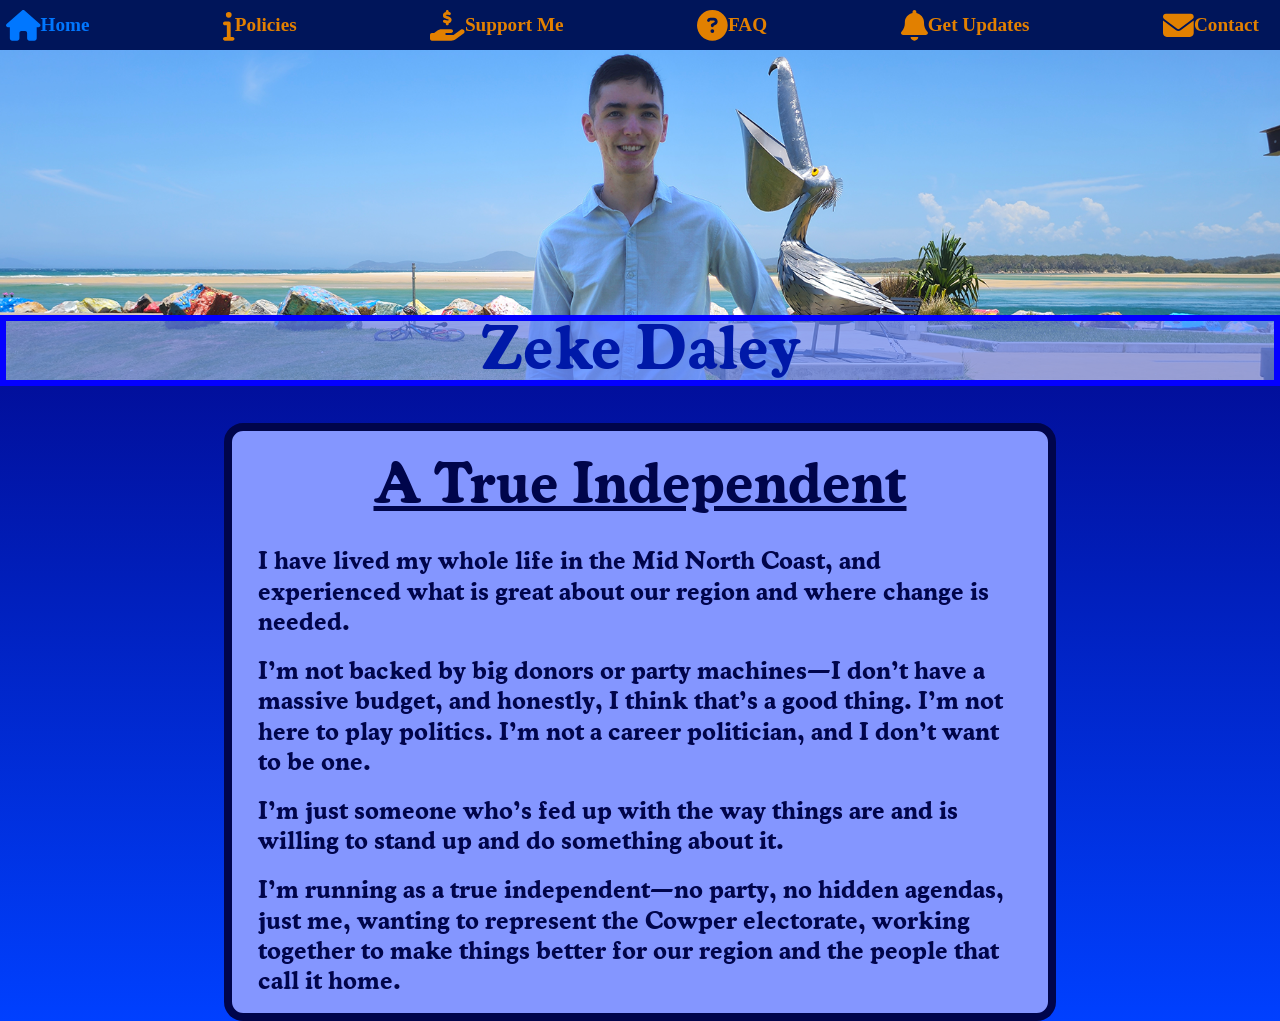
==== commit ef200963: "updating title and adding description for misspellings of my name as well as fixing a missed space i" ====
--- a/index.html
+++ b/index.html
@@ -3,7 +3,14 @@
   <head>
     <meta charset="UTF-8" />
     <meta name="viewport" content="width=device-width, initial-scale=1.0" />
-    <title>Zeke Daley Campaign For Independent Of Cowper</title>
+    <title>Zeke Daley Cowper Independent</title>
+    <meta
+      name="description"
+      content="I'm running as a true independent-no party, no hidden agendas, just me wanting to promote diversity to ensure all voices are heard.
+    <br>
+    <br>
+    To ensure everyone can find this website, misspellings may include Zeek, Daly, or Daily but my name is Zeke Daley."
+    />
     <link rel="icon" type="image/png" href="favicon.ico" />
     <link rel="stylesheet" href="Stylesheet.css" />
     <base target="_self" />
--- a/Stylesheet.css
+++ b/Stylesheet.css
@@ -8,9 +8,10 @@
   --Button-Underline-Transition-Colour: #6b6d8b00;
   --Main-Text-Colour: #00054b;
   --Bright-Blue: #0019a8;
-  --Subheading-Colour: rgb(0, 0, 141);
+  --Subheading-Colour: rgb(0, 0, 197);
+  --FAQ-Heading-Colour: rgb(0, 0, 141);
   --aspect-ratio: calc(100vh / 100vw);
-  --Link-Colour: rgb(49, 247, 0);
+  --Link-Colour: rgb(51, 255, 0);
   /* Hamburger variables */
   --bar-width: 6vh;
   --bar-height: 0.8vh;
@@ -120,7 +121,7 @@
   display: inline-block;
   transition: transform 0.3s ease;
   transform: rotate(-90);
-  fill: var(--Subheading-Colour);
+  fill: var(--FAQ-Heading-Colour);
 }
 .underline {
   text-decoration-thickness: 0.07cm;
@@ -227,7 +228,7 @@
   text-align: left;
 }
 .FAQ-Heading {
-  color: var(--Subheading-Colour);
+  color: var(--FAQ-Heading-Colour);
   font-family: "Cooper-Regular";
   line-height: 0.8cm;
   margin-bottom: 0cm;
@@ -267,7 +268,7 @@
   align-items: center;
   text-align: center;
   margin-top: 3vw;
-  background-color: #6078ff;
+  background-color: #8496ff;
   border-radius: 1.5vw;
   border-width: 0.23cm;
   border-style: solid;
@@ -396,6 +397,12 @@
     line-height: 0.7cm;
     font-size: 0.5cm;
     font-family: "Cooper-Regular";
+  }
+  .dropdown-content p {
+    font-size: 0.5cm;
+  }
+  .underline {
+    font-size: 0.6cm;
   }
   .bottom-text {
     font-size: 0.6cm;
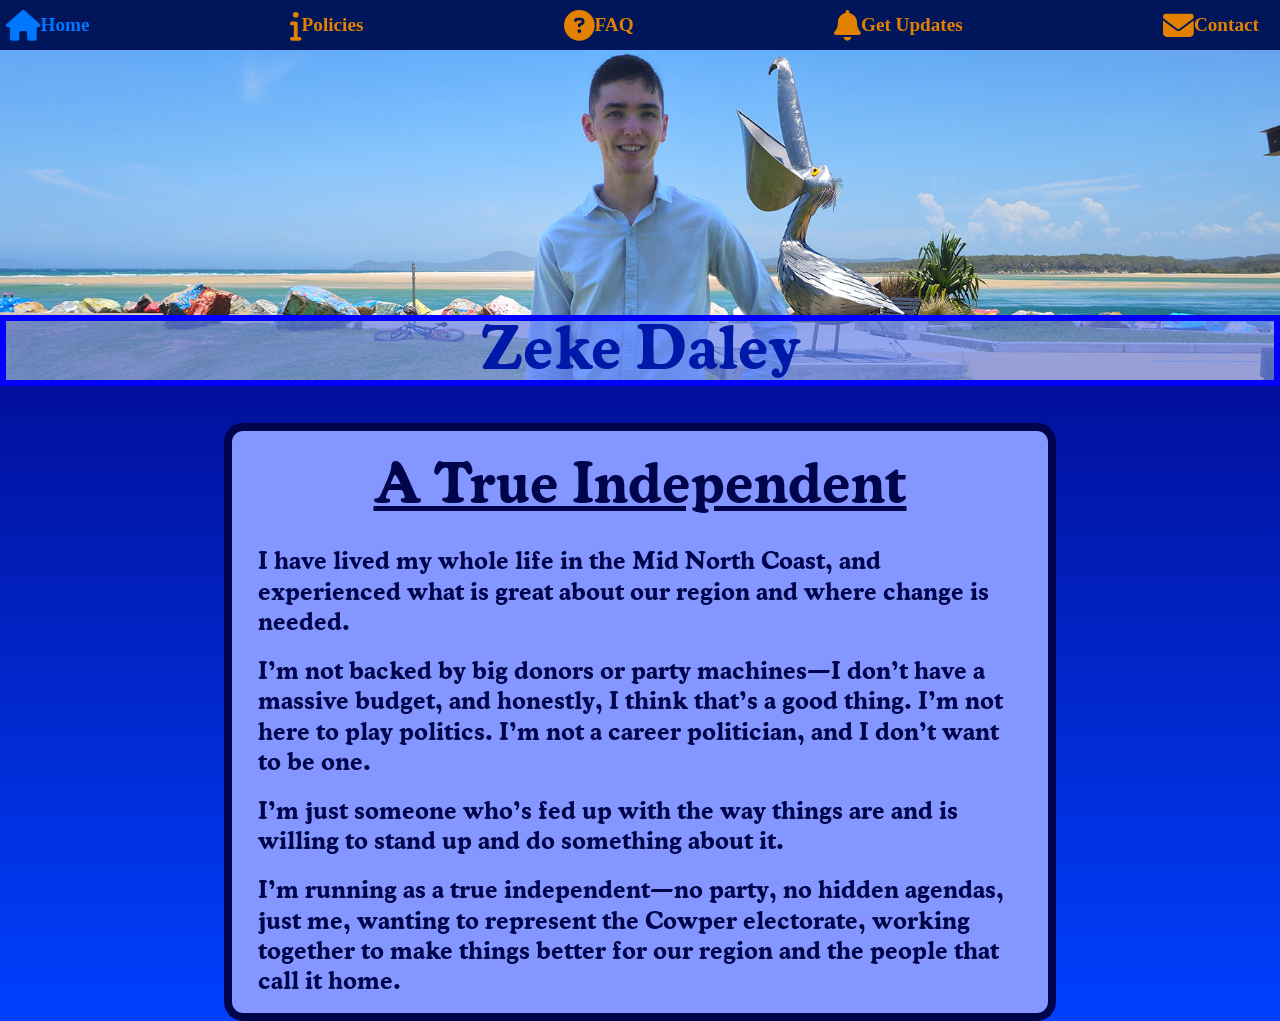
==== commit 02501c6e: "Delete support me" ====
--- a/index.html
+++ b/index.html
@@ -3,13 +3,10 @@
   <head>
     <meta charset="UTF-8" />
     <meta name="viewport" content="width=device-width, initial-scale=1.0" />
-    <title>Zeke Daley Cowper Independent</title>
+    <title>Zeke Daley - Cowper Independent</title>
     <meta
       name="description"
-      content="I'm running as a true independent-no party, no hidden agendas, just me wanting to promote diversity to ensure all voices are heard.
-    <br>
-    <br>
-    To ensure everyone can find this website, misspellings may include Zeek, Daly, or Daily but my name is Zeke Daley."
+      content="I'm running as a true independent-no party, no hidden agendas, just me wanting to promote diversity to ensure all voices are heard. To ensure everyone can find this website, misspellings may include Zeek, Daly, or Daily but my name is Zeke Daley."
     />
     <link rel="icon" type="image/png" href="favicon.ico" />
     <link rel="stylesheet" href="Stylesheet.css" />
@@ -31,14 +28,6 @@
         ><svg class="icons" viewBox="0 0 192 512">
           <path
             d="M48 80a48 48 0 1 1 96 0A48 48 0 1 1 48 80zM0 224c0-17.7 14.3-32 32-32l64 0c17.7 0 32 14.3 32 32l0 224 32 0c17.7 0 32 14.3 32 32s-14.3 32-32 32L32 512c-17.7 0-32-14.3-32-32s14.3-32 32-32l32 0 0-192-32 0c-17.7 0-32-14.3-32-32z"
-          /></svg
-      ></a>
-
-      <a class="button" href="Support-Me.html"
-        ><span class="button-text">Support Me</span
-        ><svg class="icons" viewBox="0 0 576 512">
-          <path
-            d="M312 24l0 10.5c6.4 1.2 12.6 2.7 18.2 4.2c12.8 3.4 20.4 16.6 17 29.4s-16.6 20.4-29.4 17c-10.9-2.9-21.1-4.9-30.2-5c-7.3-.1-14.7 1.7-19.4 4.4c-2.1 1.3-3.1 2.4-3.5 3c-.3 .5-.7 1.2-.7 2.8c0 .3 0 .5 0 .6c.2 .2 .9 1.2 3.3 2.6c5.8 3.5 14.4 6.2 27.4 10.1l.9 .3s0 0 0 0c11.1 3.3 25.9 7.8 37.9 15.3c13.7 8.6 26.1 22.9 26.4 44.9c.3 22.5-11.4 38.9-26.7 48.5c-6.7 4.1-13.9 7-21.3 8.8l0 10.6c0 13.3-10.7 24-24 24s-24-10.7-24-24l0-11.4c-9.5-2.3-18.2-5.3-25.6-7.8c-2.1-.7-4.1-1.4-6-2c-12.6-4.2-19.4-17.8-15.2-30.4s17.8-19.4 30.4-15.2c2.6 .9 5 1.7 7.3 2.5c13.6 4.6 23.4 7.9 33.9 8.3c8 .3 15.1-1.6 19.2-4.1c1.9-1.2 2.8-2.2 3.2-2.9c.4-.6 .9-1.8 .8-4.1l0-.2c0-1 0-2.1-4-4.6c-5.7-3.6-14.3-6.4-27.1-10.3l-1.9-.6c-10.8-3.2-25-7.5-36.4-14.4c-13.5-8.1-26.5-22-26.6-44.1c-.1-22.9 12.9-38.6 27.7-47.4c6.4-3.8 13.3-6.4 20.2-8.2L264 24c0-13.3 10.7-24 24-24s24 10.7 24 24zM568.2 336.3c13.1 17.8 9.3 42.8-8.5 55.9L433.1 485.5c-23.4 17.2-51.6 26.5-80.7 26.5L192 512 32 512c-17.7 0-32-14.3-32-32l0-64c0-17.7 14.3-32 32-32l36.8 0 44.9-36c22.7-18.2 50.9-28 80-28l78.3 0 16 0 64 0c17.7 0 32 14.3 32 32s-14.3 32-32 32l-64 0-16 0c-8.8 0-16 7.2-16 16s7.2 16 16 16l120.6 0 119.7-88.2c17.8-13.1 42.8-9.3 55.9 8.5zM193.6 384c0 0 0 0 0 0l-.9 0c.3 0 .6 0 .9 0z"
           /></svg
       ></a>
 
